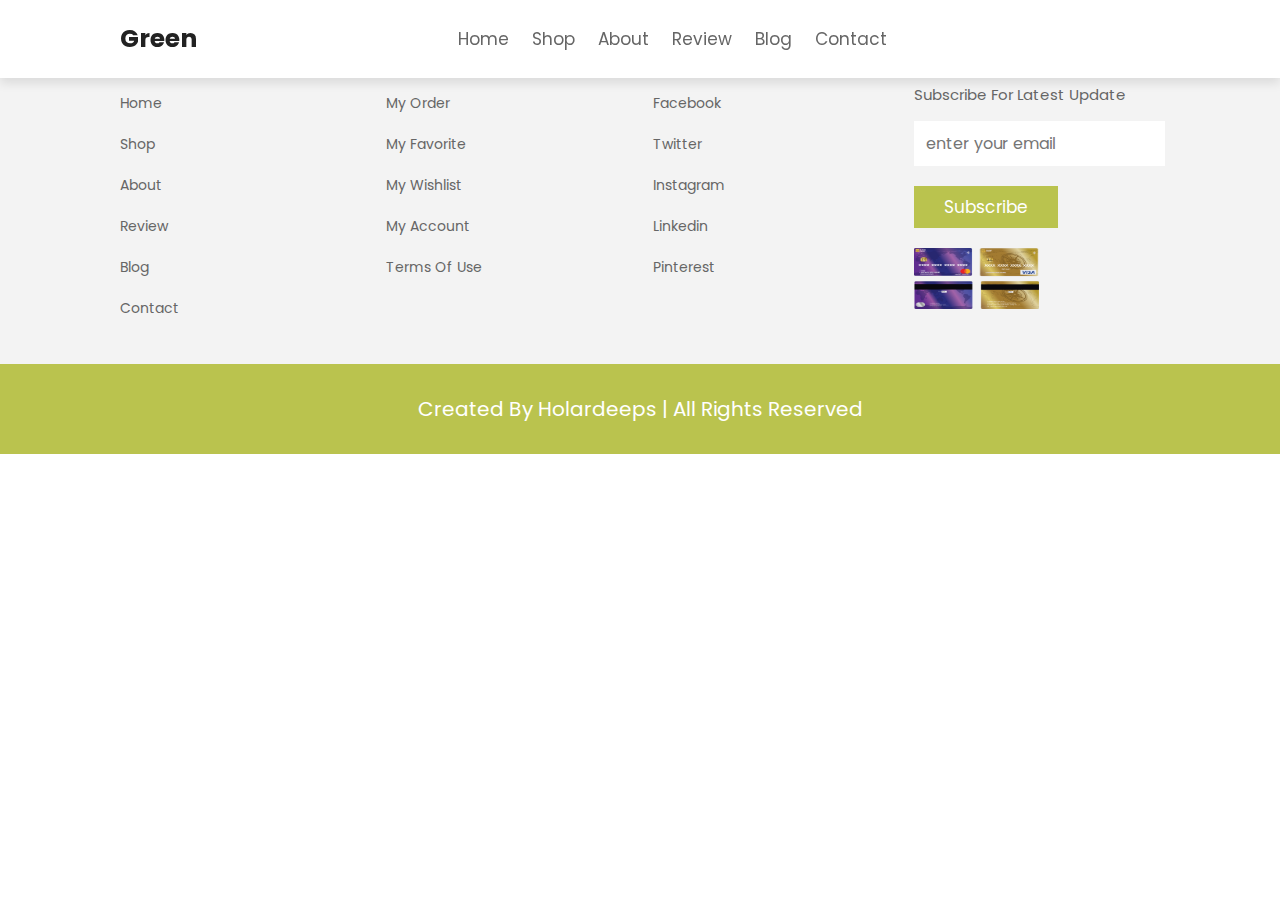
==== blog.html @ 7e9617c3 "Added bg img" ====
<!DOCTYPE html>
<html lang="en">

<head>
    <meta charset="UTF-8">
    <meta name="viewport" content="width=device-width, initial-scale=1.0">
    <link rel="stylesheet" href="./css/style.css">
    <link rel="stylesheet" href="https://cdnjs.cloudflare.com/ajax/libs/font-awesome/6.5.1/css/all.min.css"
        integrity="sha512-DTOQO9RWCH3ppGqcWaEA1BIZOC6xxalwEsw9c2QQeAIftl+Vegovlnee1c9QX4TctnWMn13TZye+giMm8e2LwA=="
        crossorigin="anonymous" referrerpolicy="no-referrer" />
    <title>Blog</title>
</head>

<body>


    <!-- Header Section Starts -->

    <header class="header">

        <a href="contact.html" class="logo"> <i class="fas fa-shopping-basket"></i> Green </a>
        <nav class="navbar">
            <a href="home.html">home</a>
            <a href="shop.html">shop</a>
            <a href="about.html">about</a>
            <a href="review.html">review</a>
            <a href="blog.html">blog</a>
            <a href="contact.html">contact</a>

        </nav>

        <div class="icons">
            <div id="menu-btn" class="fas fa-bars"></div>
            <div id="search-btn" class="fas fa-search"></div>
            <div id="cart-btn" class="fas fa-shopping-cart"></div>
            <div id="login-btn" class="fas fa-user"></div>
        </div>

        <form action="" class="search-form">
            <input type="search" placeholder="search here..." id="search-box">
            <label for="search-box" class="fas fa-search"></label>
        </form>

        <div class="shopping-cart">
            <div class="box">
                <i class="fas fa-times"></i>
                <img src="./images/cart1.jpg" alt="">
                <div class="content">
                    <h3>organic food</h3>
                    <span class="quantity">1</span>
                    <span class="multiply">x</span>
                    <span class="price">$18.99</span>
                </div>
            </div>
            <div class="box">
                <i class="fas fa-times"></i>
                <img src="./images/cart2.jpg" alt="">
                <div class="content">
                    <h3>organic food</h3>
                    <span class="quantity">1</span>
                    <span class="multiply">x</span>
                    <span class="price">$18.99</span>
                </div>
            </div>
            <div class="box">
                <i class="fas fa-times"></i>
                <img src="./images/cart3.jpg" alt="">
                <div class="content">
                    <h3>organic food</h3>
                    <span class="quantity">1</span>
                    <span class="multiply">x</span>
                    <span class="price">$18.99</span>
                </div>
            </div>
            <h3 class="total"> total : <span>56.97</span></h3>
            <a href="#" class="btn">checkout cart</a>
        </div>

        <form action="" class="login-form">
            <h3>Login Form</h3>
            <input type="email" placeholder="enter your email" class="box">
            <input type="password" placeholder="enter your password" class="box">
            <div class="remember">
                <input type="checkbox" name="" id="remember-me">
                <label for="remember-me">remember me</label>
            </div>
            <input type="submit" value="login now" class="btn">
            <p>forget password? <a href="#">click here</a></p>
            <p>dont have an account? <a href="#">create one</a></p>
        </form>



    </header>


    <!-- Header Section ends -->



    <!-- Footer Section Starts -->

    <section class="footer">

        <div class="box-container">

            <div class="box">
                <h3>quick links</h3>
                <a href="home.html"> <i class="fas fa-arrow-right"></i> home </a>
                <a href="shop.html"> <i class="fas fa-arrow-right"></i> shop </a>
                <a href="about.html"> <i class="fas fa-arrow-right"></i> about </a>
                <a href="review.html"> <i class="fas fa-arrow-right"></i> review </a>
                <a href="blog.html"> <i class="fas fa-arrow-right"></i> blog </a>
                <a href="contact.html"> <i class="fas fa-arrow-right"></i> contact </a>
            </div>
            <div class="box">
                <h3>extra links</h3>
                <a href="#"> <i class="fas fa-arrow-right"></i> my order</a>
                <a href="#"> <i class="fas fa-arrow-right"></i> my favorite</a>
                <a href="#"> <i class="fas fa-arrow-right"></i> my wishlist</a>
                <a href="#"> <i class="fas fa-arrow-right"></i> my account</a>
                <a href="#"> <i class="fas fa-arrow-right"></i> terms of use</a>
            </div>

            <div class="box">
                <h3>follow us</h3>
                <a href="#"> <i class="fab fa-facebook-f"></i> facebook </a>
                <a href="#"> <i class="fab fa-twitter"></i> twitter </a>
                <a href="#"> <i class="fab fa-instagram"></i> instagram </a>
                <a href="#"> <i class="fab fa-linkedin"></i> linkedin </a>
                <a href="#"> <i class="fab fa-pinterest"></i> pinterest </a>
            </div>

            <div class="box">
                <h3>newsletter</h3>
                <p>subscribe for latest update</p>
                <form action="">
                    <input type="email" placeholder="enter your email">
                    <input type="submit" value="subscribe" class="btn">
                </form>
                <img src="./images/payment.png" class="payment" alt="">
            </div>

        </div>



    </section>

    <section class="credit">created by Holardeeps | all rights reserved</section>

    <!-- Footer Section Ends -->











    <!-- Js file link -->
    <script src="js/script.js"></script>
</body>

</html>
---- css/style.css ----
@import url("https://fonts.googleapis.com/css2?family=Poppins:wght@100;300;400;500;600&display=swap");
* {
  font-family: "Poppins", sans-serif;
  margin: 0;
  padding: 0;
  box-sizing: border-box;
  outline: none;
  border: none;
  text-decoration: none;
  text-transform: capitalize;
  transition: 0.2s linear;
}

html {
  font-size: 62.5%;
  overflow: hidden;
  scroll-behavior: smooth;
}

section {
  padding: 3rem 9%;
}

.btn {
  margin-top: 1rem;
  display: inline-block;
  padding: 0.8rem 3rem;
  background: #bac34e;
  color: #fff;
  font-size: 1.7rem;
  cursor: pointer;
}
.btn:hover {
  color: #bac34e;
  background: #222;
}

.header {
  position: fixed;
  top: 0;
  left: 0;
  right: 0;
  z-index: 1000;
  background: #fff;
  box-shadow: 0 0.5rem 1rem rgba(0, 0, 0, 0.1);
  display: flex;
  align-items: center;
  justify-content: space-between;
  padding: 2rem 9%;
}
.header .logo {
  font-size: 2.5rem;
  font-weight: bolder;
  color: #222;
}
.header .logo i {
  color: #bac34e;
  padding-right: 0.5rem;
}
.header .navbar a {
  font-size: 1.7rem;
  color: #666;
  margin: 0 1rem;
}
.header .navbar a:hover {
  color: #bac34e;
}
.header .icons div {
  font-size: 2.5rem;
  margin-left: 1.7rem;
  cursor: pointer;
  color: #666;
}
.header .icons div:hover {
  color: #bac34e;
}
.header .search-form {
  position: absolute;
  top: -115%;
  right: 2rem;
  width: 50rem;
  border-radius: 0.5rem;
  display: flex;
  align-items: center;
  height: 5.5rem;
  box-shadow: 0 0.5rem 1rem rgba(0, 0, 0, 0.1);
  background: #fff;
}
.header .search-form.active {
  top: 115%;
}
.header .search-form input {
  height: 100%;
  width: 100%;
  padding: 0 1.2rem;
  font-size: 1.6rem;
  color: #222;
  text-transform: none;
}
.header .search-form label {
  font-size: 2.5rem;
  margin-right: 1.7rem;
  cursor: pointer;
  color: #666;
}
.header .search-form label:hover {
  color: #bac34e;
}
.header .shopping-cart {
  position: absolute;
  top: 115%;
  right: -105%;
  background: #fff;
  border-radius: 0.5rem;
  box-shadow: 0 0.5rem 1rem rgba(0, 0, 0, 0.1);
  width: 35rem;
  padding: 2rem;
}
.header .shopping-cart.active {
  right: 2rem;
  transition: 0.5s linear;
}
.header .shopping-cart .box {
  display: flex;
  align-items: center;
  gap: 1.5rem;
  margin-bottom: 1.5rem;
  position: relative;
}
.header .shopping-cart .box .fa-times {
  position: absolute;
  top: 50%;
  right: 2rem;
  transform: translateY(-50%);
  font-size: 2rem;
  color: #666;
  cursor: pointer;
}
.header .shopping-cart .box .fa-times:hover {
  color: #bac34e;
}
.header .shopping-cart .box img {
  height: 7rem;
  width: 7rem;
}
.header .shopping-cart .box .content h3 {
  font-size: 1.7rem;
  padding-bottom: 0.5rem;
  color: #222;
}
.header .shopping-cart .box .content span {
  font-size: 1.5rem;
  color: #666;
}
.header .shopping-cart .box .content span.multiply {
  margin: 0 0.5rem;
}
.header .shopping-cart .total {
  color: #666;
  text-align: center;
  font-size: 2.2rem;
}
.header .shopping-cart .total span {
  color: #222;
}
.header .shopping-cart .btn {
  text-align: center;
  width: 100%;
}
.header .login-form {
  position: absolute;
  top: 115%;
  right: -105%;
  background: #fff;
  border-radius: 0.5rem;
  box-shadow: 0 0.5rem 1rem rgba(0, 0, 0, 0.1);
  width: 35rem;
  padding: 2rem;
}
.header .login-form.active {
  right: 2rem;
  transition: 0.4s linear;
}
.header .login-form h3 {
  color: #222;
  text-transform: uppercase;
  font-size: 2rem;
  text-align: center;
  margin-bottom: 0.7rem;
}
.header .login-form .box {
  margin: 0.7rem 0;
  border: 0.1rem solid rgba(0, 0, 0, 0.1);
  padding: 1rem 1.2rem;
  font-size: 1.5rem;
  color: #222;
  text-transform: none;
  width: 100%;
}
.header .login-form .remember {
  display: flex;
  align-items: center;
  gap: 0.5rem;
  margin: 0.7rem 0;
}
.header .login-form .remember label {
  font-size: 1.5rem;
  color: #666;
  cursor: pointer;
}
.header .login-form .btn {
  margin: 1rem 0;
  width: 100%;
  text-align: center;
}
.header .login-form p {
  color: #666;
  padding-top: 0.7rem;
  font-size: 1.4rem;
}
.header .login-form p a {
  color: #bac34e;
}
.header .login-form p a:hover {
  text-decoration: underline;
}

#menu-btn {
  display: none;
}

.home {
  padding-top: 14rem;
  background: url(../images/home-bg.jpg) no-repeat;
  background-size: cover;
  background-position: center;
  position: relative;
}
.home .slides-container .slide {
  display: flex;
  align-items: center;
  flex-wrap: wrap;
  gap: 1.5rem;
}
.home .slides-container .slide .content {
  flex: 1 1 40rem;
}
.home .slides-container .slide .image {
  flex: 1 1 40rem;
}
.home .slides-container .slide .image img {
  height: 160px;
  width: 260px;
}

.footer {
  background: #f3f3f3;
}
.footer .box-container {
  display: grid;
  grid-template-columns: repeat(auto-fit, minmax(25rem, 1fr));
  grid-gap: 1.5rem;
}
.footer .box-container .box h3 {
  font-size: 2.2rem;
  color: #222;
  padding: 1rem 0;
}
.footer .box-container .box p {
  font-size: 1.5rem;
  color: #666;
  padding-bottom: 0.5rem;
}
.footer .box-container .box a {
  font-size: 1.4rem;
  color: #666;
  padding: 1rem 0;
  display: block;
}
.footer .box-container .box a:hover {
  color: #bac34e;
}
.footer .box-container .box a:hover i {
  padding-right: 2rem;
}
.footer .box-container .box a i {
  padding-right: 0.5rem;
  color: #bac34e;
}
.footer .box-container .box form input[type=email] {
  width: 100%;
  padding: 1rem 1.2rem;
  font-size: 1.6rem;
  color: #222;
  margin: 1rem 0;
  text-transform: none;
}
.footer .box-container .box .payment {
  height: 20%;
  width: 50%;
  margin-top: 2rem;
}

.credit {
  text-align: center;
  background: #bac34e;
  color: #fff;
  font-size: 2rem;
}

@media (max-width: 968px) {
  html {
    font-size: 55%;
  }
  .header {
    padding: 2rem;
  }
  section {
    padding: 3rem 2rem;
  }
}
@media (max-width: 768px) {
  #menu-btn {
    display: inline-block;
  }
  .header .search-form {
    width: 100%;
    right: 0;
    border-radius: 0;
  }
  .header .search-form.active {
    top: 99%;
    border-top: 0.1rem solid rgba(0, 0, 0, 0.1);
    border-bottom: 0.1rem solid rgba(0, 0, 0, 0.1);
  }
  .header .navbar {
    position: absolute;
    top: 99%;
    left: 0;
    right: 0;
    background: #fff;
    border-top: 0.1rem solid rgba(0, 0, 0, 0.1);
    border-bottom: 0.1rem solid rgba(0, 0, 0, 0.1);
    clip-path: polygon(0 0, 100% 0, 0 0);
  }
  .header .navbar.active {
    clip-path: polygon(0 0, 100% 0, 100% 100%, 0 100%);
  }
  .header .navbar a {
    margin: 1.5rem;
    padding: 1.5rem;
    background: #f3f3f3;
    font-size: 2rem;
    display: block;
    border-radius: 0.5rem;
  }
}
@media (max-width: 450px) {
  html {
    font-size: 55%;
  }
}
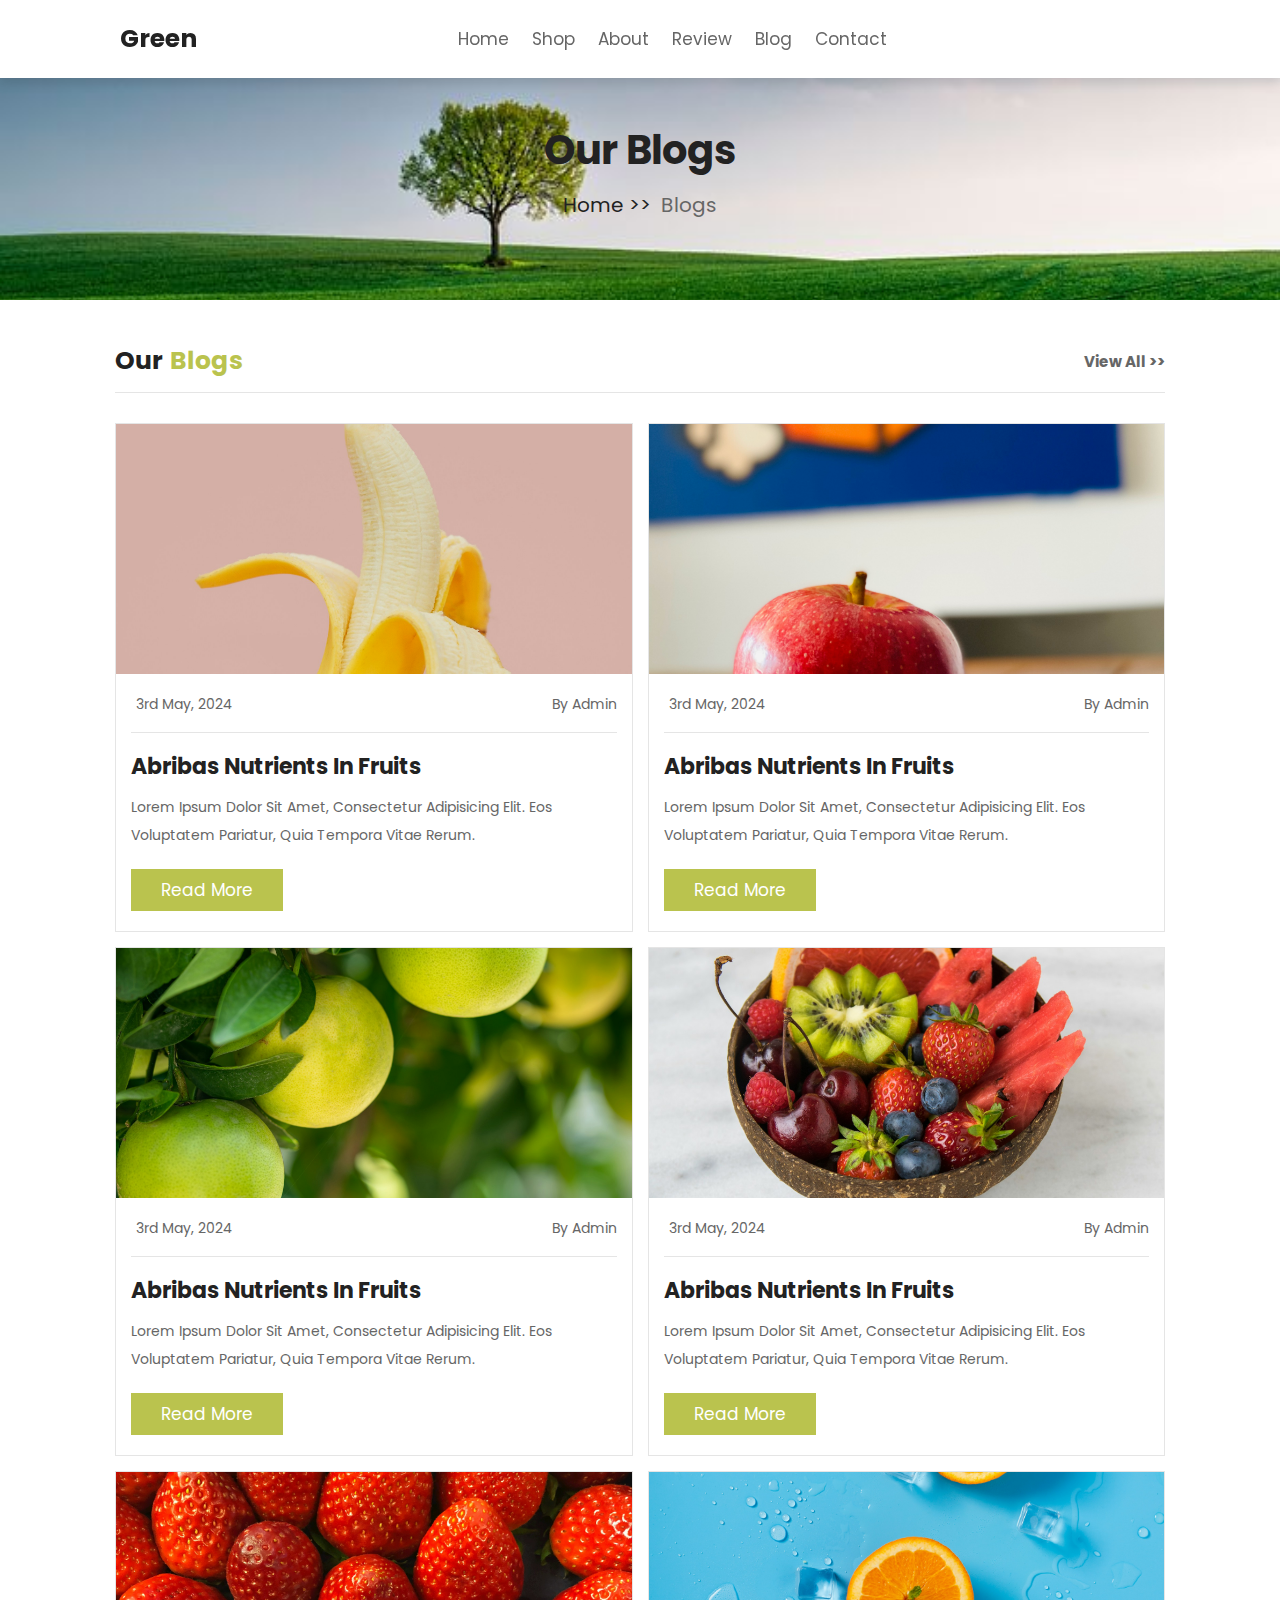
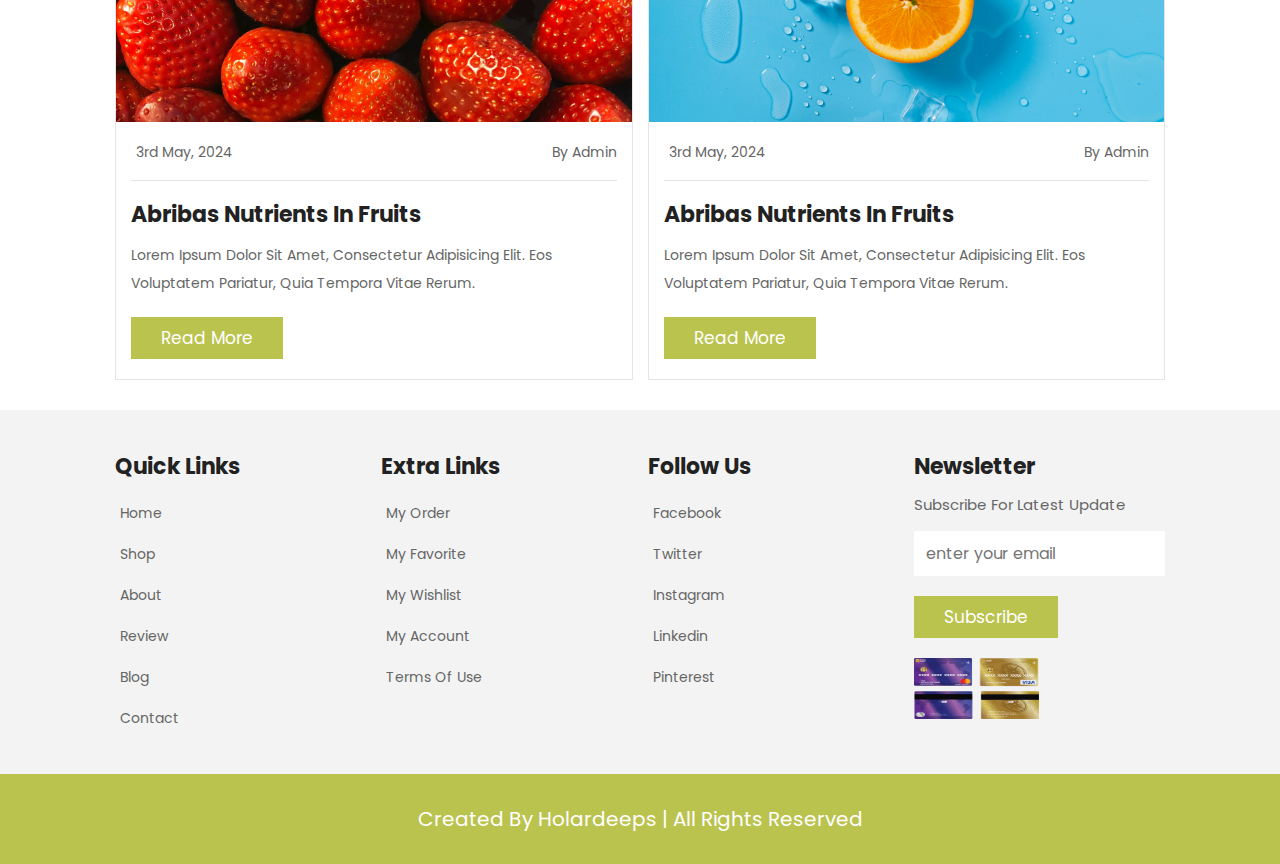
==== commit c4550e33: "Added the blog's page" ====
--- a/blog.html
+++ b/blog.html
@@ -96,6 +96,114 @@
 
     <!-- Header Section ends -->
 
+<div class="heading">
+    <h1>our blogs</h1>
+    <p> <a href="home.html">home >> </a> blogs </p>
+</div>
+
+<section class="blogs">
+
+    <h1 class="title"> our <span>blogs</span> <a href="#">view all >></a> </h1>
+
+    <div class="box-container">
+
+        <div class="box">
+            <div class="image">
+                <img src="./images/blog-img-1.jpg" alt="">
+            </div>
+            <div class="content">
+                <div class="icons">
+                    <a href="#"> <i class="fas fa-calendar"></i> 3rd may, 2024 </a>
+                    <a href="#"> <i class="fas fa-user"></i> by admin </a>
+                </div>
+                <h3>Abribas nutrients in fruits</h3>
+                <p>Lorem ipsum dolor sit amet, consectetur adipisicing elit. Eos voluptatem pariatur, quia tempora vitae rerum.</p>
+                <a href="#" class="btn">read more</a>
+            </div>
+        </div>
+
+        <div class="box">
+            <div class="image">
+                <img src="./images/blog-img-2.jpg" alt="">
+            </div>
+            <div class="content">
+                <div class="icons">
+                    <a href="#"> <i class="fas fa-calendar"></i> 3rd may, 2024 </a>
+                    <a href="#"> <i class="fas fa-user"></i> by admin </a>
+                </div>
+                <h3>Abribas nutrients in fruits</h3>
+                <p>Lorem ipsum dolor sit amet, consectetur adipisicing elit. Eos voluptatem pariatur, quia tempora vitae rerum.</p>
+                <a href="#" class="btn">read more</a>
+            </div>
+        </div>
+
+        <div class="box">
+            <div class="image">
+                <img src="./images/blog-img-3.jpg" alt="">
+            </div>
+            <div class="content">
+                <div class="icons">
+                    <a href="#"> <i class="fas fa-calendar"></i> 3rd may, 2024 </a>
+                    <a href="#"> <i class="fas fa-user"></i> by admin </a>
+                </div>
+                <h3>Abribas nutrients in fruits</h3>
+                <p>Lorem ipsum dolor sit amet, consectetur adipisicing elit. Eos voluptatem pariatur, quia tempora vitae rerum.</p>
+                <a href="#" class="btn">read more</a>
+            </div>
+        </div>
+
+        <div class="box">
+            <div class="image">
+                <img src="./images/blog-img-4.jpg" alt="">
+            </div>
+            <div class="content">
+                <div class="icons">
+                    <a href="#"> <i class="fas fa-calendar"></i> 3rd may, 2024 </a>
+                    <a href="#"> <i class="fas fa-user"></i> by admin </a>
+                </div>
+                <h3>Abribas nutrients in fruits</h3>
+                <p>Lorem ipsum dolor sit amet, consectetur adipisicing elit. Eos voluptatem pariatur, quia tempora vitae rerum.</p>
+                <a href="#" class="btn">read more</a>
+            </div>
+        </div>
+
+        <div class="box">
+            <div class="image">
+                <img src="./images/blog-img-5.jpg" alt="">
+            </div>
+            <div class="content">
+                <div class="icons">
+                    <a href="#"> <i class="fas fa-calendar"></i> 3rd may, 2024 </a>
+                    <a href="#"> <i class="fas fa-user"></i> by admin </a>
+                </div>
+                <h3>Abribas nutrients in fruits</h3>
+                <p>Lorem ipsum dolor sit amet, consectetur adipisicing elit. Eos voluptatem pariatur, quia tempora vitae rerum.</p>
+                <a href="#" class="btn">read more</a>
+            </div>
+        </div>
+
+        <div class="box">
+            <div class="image">
+                <img src="./images/blog-img-6.jpg" alt="">
+            </div>
+            <div class="content">
+                <div class="icons">
+                    <a href="#"> <i class="fas fa-calendar"></i> 3rd may, 2024 </a>
+                    <a href="#"> <i class="fas fa-user"></i> by admin </a>
+                </div>
+                <h3>Abribas nutrients in fruits</h3>
+                <p>Lorem ipsum dolor sit amet, consectetur adipisicing elit. Eos voluptatem pariatur, quia tempora vitae rerum.</p>
+                <a href="#" class="btn">read more</a>
+            </div>
+        </div>
+    </div>
+
+
+</section>
+
+
+
+
 
 
     <!-- Footer Section Starts -->
--- a/css/style.css
+++ b/css/style.css
@@ -13,12 +13,59 @@
 
 html {
   font-size: 62.5%;
-  overflow: hidden;
+  overflow-x: hidden;
   scroll-behavior: smooth;
 }
 
 section {
   padding: 3rem 9%;
+}
+
+.heading {
+  background: url(../images/heading-bg.jpg) no-repeat;
+  background-size: cover;
+  background-position: center;
+  text-align: center;
+  padding-top: 12rem;
+  padding-bottom: 8rem;
+}
+.heading h1 {
+  color: #222;
+  font-size: 4rem;
+}
+.heading p {
+  padding-top: 1rem;
+  font-size: 2rem;
+  color: #666;
+}
+.heading p a {
+  color: #222;
+  padding-right: 0.5rem;
+}
+.heading p a:hover {
+  color: #bac34e;
+}
+
+.title {
+  display: flex;
+  align-items: center;
+  font-size: 2.5rem;
+  margin-bottom: 3rem;
+  padding: 1.2rem 0;
+  border-bottom: 0.1rem solid rgba(0, 0, 0, 0.1);
+  color: #222;
+}
+.title span {
+  color: #bac34e;
+  padding-left: 0.7rem;
+}
+.title a {
+  margin-left: auto;
+  color: #666;
+  font-size: 1.5rem;
+}
+.title a:hover {
+  color: #bac34e;
 }
 
 .btn {
@@ -229,6 +276,18 @@
   display: none;
 }
 
+@keyframes fadeLeft {
+  0% {
+    transform: translateX(-5rem);
+    opacity: 0;
+  }
+}
+@keyframes fadeUp {
+  0% {
+    transform: scale(0.5);
+    opacity: 0;
+  }
+}
 .home {
   padding-top: 14rem;
   background: url(../images/home-bg.jpg) no-repeat;
@@ -241,16 +300,366 @@
   align-items: center;
   flex-wrap: wrap;
   gap: 1.5rem;
+  display: none;
+}
+.home .slides-container .slide.active {
+  display: flex;
 }
 .home .slides-container .slide .content {
   flex: 1 1 40rem;
+  animation: fadeLeft 0.4s linear 0.4s;
+}
+.home .slides-container .slide .content span {
+  color: #bac34e;
+  font-size: 3.5rem;
+}
+.home .slides-container .slide .content h3 {
+  font-size: 6rem;
+  color: #222;
+  padding: 0.5rem 0;
 }
 .home .slides-container .slide .image {
   flex: 1 1 40rem;
+  margin: 3rem 0;
 }
 .home .slides-container .slide .image img {
-  height: 160px;
-  width: 260px;
+  width: 70%;
+  animation: fadeUp 0.7s linear;
+}
+.home #next-slide,
+.home #prev-slide {
+  position: absolute;
+  top: 50%;
+  transform: translateY(-50%);
+  height: 5rem;
+  width: 5rem;
+  line-height: 5rem;
+  box-shadow: 0 0.5rem 1rem rgba(0, 0, 0, 0.1);
+  text-align: center;
+  background: #fff;
+  font-size: 3rem;
+  color: #222;
+  cursor: pointer;
+}
+.home #next-slide:hover,
+.home #prev-slide:hover {
+  background: #bac34e;
+  color: #fff;
+}
+.home #prev-slide {
+  left: 2.5rem;
+}
+.home #next-slide {
+  right: 2.5rem;
+}
+
+.banner-container {
+  display: grid;
+  grid-template-columns: repeat(auto-fit, minmax(32rem, 1fr));
+  grid-gap: 1.5rem;
+}
+.banner-container .banner {
+  position: relative;
+  height: 25rem;
+  overflow: hidden;
+}
+.banner-container .banner:hover img {
+  transform: scale(1.2);
+  transition: 0.4s ease-in-out;
+}
+.banner-container .banner img {
+  height: 100%;
+  width: 100%;
+  object-fit: cover;
+}
+.banner-container .banner .content {
+  position: absolute;
+  top: 50%;
+  left: 2rem;
+  transform: translateY(-50%);
+}
+.banner-container .banner .content span {
+  color: goldenrod;
+  font-size: 2.5rem;
+}
+.banner-container .banner .content h3 {
+  font-size: 2rem;
+  padding-top: 0.5rem;
+  color: #222;
+}
+.banner-container .banner .content .btn {
+  padding: 0.8rem 2.5rem;
+}
+
+.category .box-container {
+  display: grid;
+  grid-template-columns: repeat(auto-fit, minmax(16rem, 1fr));
+  grid-gap: 1.5rem;
+  padding: 4rem 0;
+}
+.category .box-container .box {
+  text-align: center;
+}
+.category .box-container .box img {
+  height: 15rem;
+}
+.category .box-container .box h3 {
+  font-size: 2rem;
+  margin: 1rem 0;
+  color: #666;
+}
+.category .box-container .box:hover h3 {
+  color: #bac34e;
+}
+
+.products .box-container {
+  display: grid;
+  grid-template-columns: repeat(auto-fit, minmax(25rem, 1fr));
+  grid-gap: 1.5rem;
+}
+.products .box-container .box {
+  position: relative;
+  background: #f3f3f3;
+  text-align: center;
+  overflow: hidden;
+}
+.products .box-container .box:hover .icons {
+  top: 0;
+}
+.products .box-container .box .icons {
+  position: absolute;
+  top: -105%;
+  left: 0;
+  height: 30rem;
+  width: 100%;
+  display: flex;
+  align-items: center;
+  justify-content: center;
+  background: rgba(243, 243, 243, 0.8);
+  gap: 1rem;
+}
+.products .box-container .box .icons a {
+  font-size: 2rem;
+  height: 5rem;
+  width: 5rem;
+  line-height: 5rem;
+  background: #fff;
+  box-shadow: 0 0.5rem 1rem rgba(0, 0, 0, 0.1);
+  color: #666;
+}
+.products .box-container .box .icons a:hover {
+  background: #bac34e;
+  color: #fff;
+}
+.products .box-container .box .image {
+  height: 30rem;
+  width: 100%;
+  border-radius: 20px;
+  overflow: hidden;
+}
+.products .box-container .box .image img {
+  height: 100%;
+  width: 100%;
+  object-fit: cover;
+}
+.products .box-container .box .content {
+  padding: 1.5rem;
+}
+.products .box-container .box .content h3 {
+  font-size: 2rem;
+  color: #222;
+}
+.products .box-container .box .content .price {
+  font-size: 2rem;
+  color: #222;
+  padding: 1rem 0;
+}
+.products .box-container .box .content .stars {
+  font-size: 1.7rem;
+  color: #bac34e;
+}
+
+.about {
+  display: flex;
+  align-items: center;
+  flex-wrap: wrap;
+  gap: 1.5rem;
+}
+.about .image {
+  flex: 1 1 40rem;
+}
+.about .image img {
+  width: 100%;
+}
+.about .content {
+  flex: 1 1 40rem;
+}
+.about .content span {
+  color: #bac34e;
+  font-size: 2.5rem;
+}
+.about .content h3 {
+  color: #222;
+  font-size: 3rem;
+  padding-top: 0.5rem;
+}
+.about .content p {
+  color: #666;
+  font-size: 1.4rem;
+  line-height: 2;
+  padding: 1rem 0;
+}
+
+.gallery .box-container {
+  display: grid;
+  grid-template-columns: repeat(auto-fit, minmax(30rem, 1fr));
+  grid-gap: 1.5rem;
+}
+.gallery .box-container .box {
+  height: 25rem;
+  overflow: hidden;
+  position: relative;
+}
+.gallery .box-container .box img {
+  height: 100%;
+  width: 100%;
+  object-fit: cover;
+}
+.gallery .box-container .box:hover img {
+  transform: scale(1.2);
+}
+.gallery .box-container .box:hover .icons {
+  bottom: 0;
+}
+.gallery .box-container .box .icons {
+  text-align: center;
+  background: rgba(0, 0, 0, 0.7);
+  padding: 0.5rem 0;
+  position: absolute;
+  bottom: -6rem;
+  left: 0;
+  right: 0;
+  z-index: 10;
+}
+.gallery .box-container .box .icons a {
+  font-size: 2.5rem;
+  color: #fff;
+  margin: 0 1.5rem;
+}
+.gallery .box-container .box .icons a:hover {
+  color: #bac34e;
+}
+
+.info-container {
+  display: grid;
+  grid-template-columns: repeat(auto-fit, minmax(27rem, 1fr));
+  grid-gap: 1.5rem;
+}
+.info-container .info {
+  display: flex;
+  align-items: center;
+  gap: 1.5rem;
+}
+.info-container .info img {
+  height: 7rem;
+}
+.info-container .info .content h3 {
+  font-size: 2rem;
+  color: #222;
+  padding-bottom: 0.5rem;
+}
+.info-container .info .content span {
+  font-size: 1.5rem;
+  color: #666;
+}
+
+.review {
+  display: grid;
+  grid-template-columns: repeat(auto-fit, minmax(40rem, 1fr));
+  grid-gap: 1.5rem;
+}
+.review .box {
+  padding: 2rem;
+  border: 0.1rem solid rgba(0, 0, 0, 0.1);
+}
+.review .box .user {
+  display: flex;
+  align-items: center;
+  gap: 1.5rem;
+  margin-bottom: 1rem;
+}
+.review .box .user img {
+  height: 7rem;
+  width: 7rem;
+  border-radius: 50%;
+}
+.review .box .user h3 {
+  font-size: 2.2rem;
+  color: #222;
+  padding-bottom: 0.3rem;
+}
+.review .box .user span {
+  font-size: 1.4rem;
+  color: #bac34e;
+}
+.review .box p {
+  font-size: 1.4rem;
+  color: #666;
+  line-height: 2;
+}
+
+.blogs .box-container {
+  display: grid;
+  grid-template-columns: repeat(auto-fit, minmax(40rem, 1fr));
+  grid-gap: 1.5rem;
+}
+.blogs .box-container .box {
+  border: 0.1rem solid rgba(0, 0, 0, 0.1);
+}
+.blogs .box-container .box:hover .image img {
+  transform: scale(1.2);
+}
+.blogs .box-container .box .image {
+  height: 25rem;
+  width: 100%;
+  overflow: hidden;
+}
+.blogs .box-container .box .image img {
+  height: 100%;
+  width: 100%;
+  object-fit: cover;
+}
+.blogs .box-container .box .content {
+  padding: 2rem 1.5rem;
+}
+.blogs .box-container .box .content .icons {
+  border-bottom: 0.1rem solid rgba(0, 0, 0, 0.1);
+  padding-bottom: 1.7rem;
+  margin-bottom: 1.7rem;
+  display: flex;
+  align-items: center;
+  justify-content: space-between;
+}
+.blogs .box-container .box .content .icons a {
+  font-size: 1.4rem;
+  color: #666;
+}
+.blogs .box-container .box .content .icons a:hover {
+  color: #bac34e;
+}
+.blogs .box-container .box .content .icons a i {
+  color: #bac34e;
+  padding-right: 0.5rem;
+}
+.blogs .box-container .box .content h3 {
+  font-size: 2.2rem;
+  color: #222;
+}
+.blogs .box-container .box .content p {
+  font-size: 1.4rem;
+  color: #666;
+  line-height: 2;
+  padding: 1rem 0;
 }
 
 .footer {
@@ -317,6 +726,15 @@
   }
   section {
     padding: 3rem 2rem;
+  }
+  .home #next-slide,
+  .home #prev-slide {
+    transform: translateY(0);
+    top: 88%;
+  }
+  .home #prev-slide {
+    left: auto;
+    right: 8rem;
   }
 }
 @media (max-width: 768px) {
@@ -359,4 +777,7 @@
   html {
     font-size: 55%;
   }
+  .home .slides-container .slide .content h3 {
+    font-size: 4rem;
+  }
 }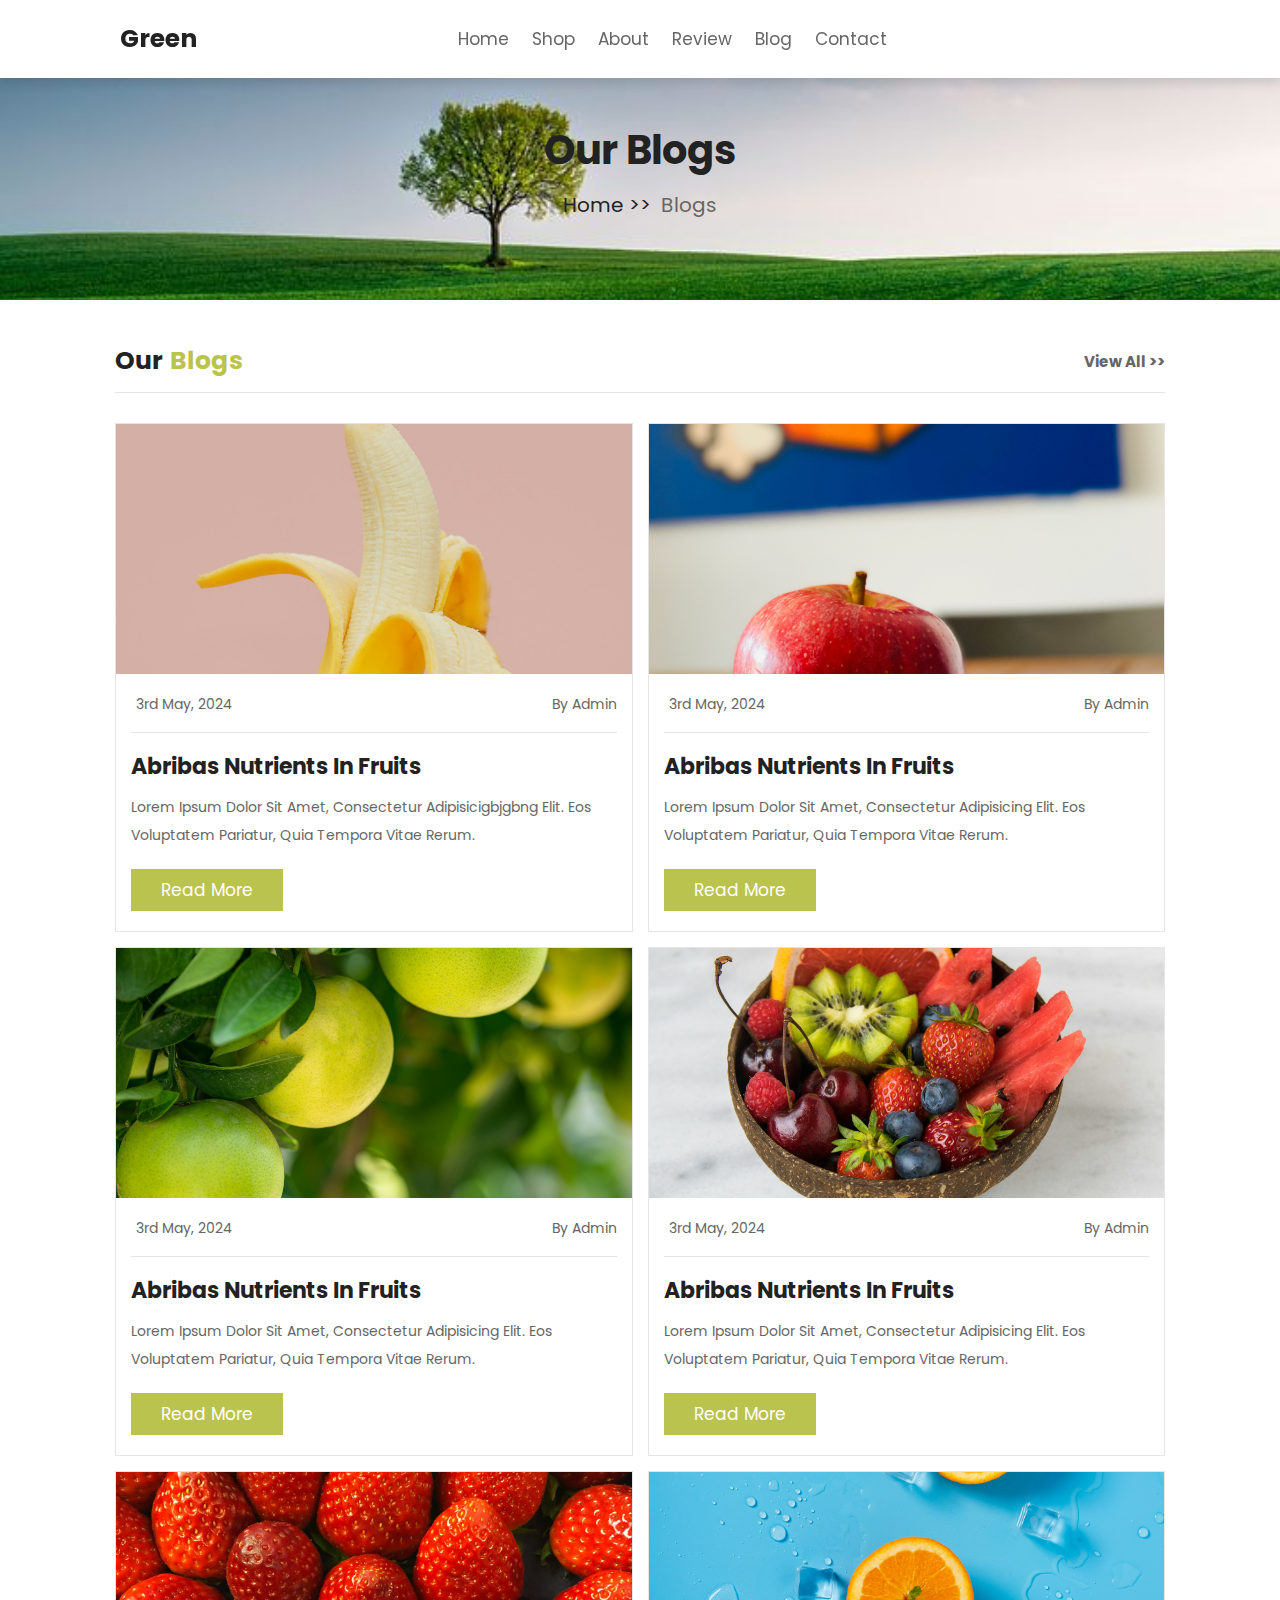
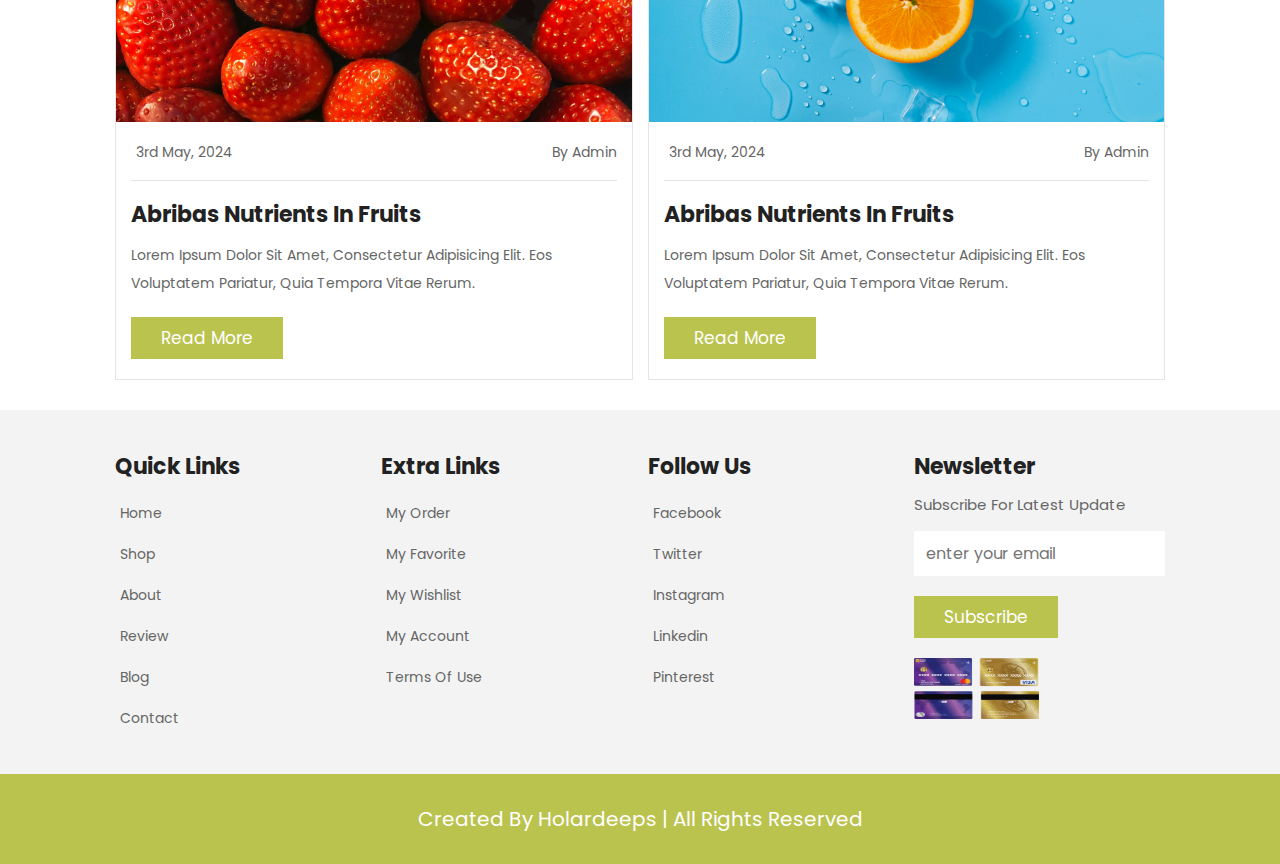
==== commit f1a002a6: "push" ====
--- a/blog.html
+++ b/blog.html
@@ -117,7 +117,7 @@
                     <a href="#"> <i class="fas fa-user"></i> by admin </a>
                 </div>
                 <h3>Abribas nutrients in fruits</h3>
-                <p>Lorem ipsum dolor sit amet, consectetur adipisicing elit. Eos voluptatem pariatur, quia tempora vitae rerum.</p>
+                <p>Lorem ipsum dolor sit amet, consectetur adipisicigbjgbng elit. Eos voluptatem pariatur, quia tempora vitae rerum.</p>
                 <a href="#" class="btn">read more</a>
             </div>
         </div>
--- a/css/style.css
+++ b/css/style.css
@@ -512,7 +512,7 @@
 
 .gallery .box-container {
   display: grid;
-  grid-template-columns: repeat(auto-fit, minmax(30rem, 1fr));
+  grid-template-columns: repeat(auto-fit, minmax(40rem, 1fr));
   grid-gap: 1.5rem;
 }
 .gallery .box-container .box {
@@ -660,6 +660,78 @@
   color: #666;
   line-height: 2;
   padding: 1rem 0;
+}
+
+.contact .icons-container {
+  display: grid;
+  grid-template-columns: repeat(auto-fit, minmax(29rem, 1fr));
+  grid-gap: 1.5rem;
+}
+.contact .icons-container .icons {
+  text-align: center;
+  border: 0.1rem solid rgba(0, 0, 0, 0.1);
+  padding: 2rem;
+}
+.contact .icons-container .icons i {
+  height: 6rem;
+  width: 6rem;
+  line-height: 6rem;
+  font-size: 2.5rem;
+  background: #bac34e;
+  color: #fff;
+  border-radius: 50%;
+}
+.contact .icons-container .icons h3 {
+  color: #222;
+  font-size: 1.5rem;
+  padding: 1rem 0;
+}
+.contact .icons-container .icons p {
+  color: #666;
+  font-size: 1.4rem;
+  line-height: 2;
+}
+.contact .row {
+  display: flex;
+  flex-wrap: wrap;
+  gap: 1.5rem;
+  margin-top: 2rem;
+}
+.contact .row form {
+  padding: 2rem;
+  border: 0.1rem solid rgba(0, 0, 0, 0.1);
+  flex: 1 1 40rem;
+}
+.contact .row form h3 {
+  font-size: 2.5rem;
+  padding-bottom: 1rem;
+  color: #222;
+}
+.contact .row form .inputBox {
+  display: flex;
+  justify-content: space-between;
+  flex-wrap: wrap;
+}
+.contact .row form .inputBox input {
+  width: 49%;
+}
+.contact .row form .inputBox .box,
+.contact .row form textarea {
+  padding: 1rem 1.2rem;
+  font-size: 1.6rem;
+  border: 0.1rem solid rgba(0, 0, 0, 0.1);
+  color: #222;
+  text-transform: none;
+  margin: 0.7rem 0;
+}
+.contact .row form textarea {
+  width: 100%;
+  height: 15rem;
+  resize: none;
+}
+.contact .row .map {
+  flex: 1 1 40rem;
+  width: 100%;
 }
 
 .footer {
@@ -780,4 +852,7 @@
   .home .slides-container .slide .content h3 {
     font-size: 4rem;
   }
+  .contact .row form .inputBox input {
+    width: 100%;
+  }
 }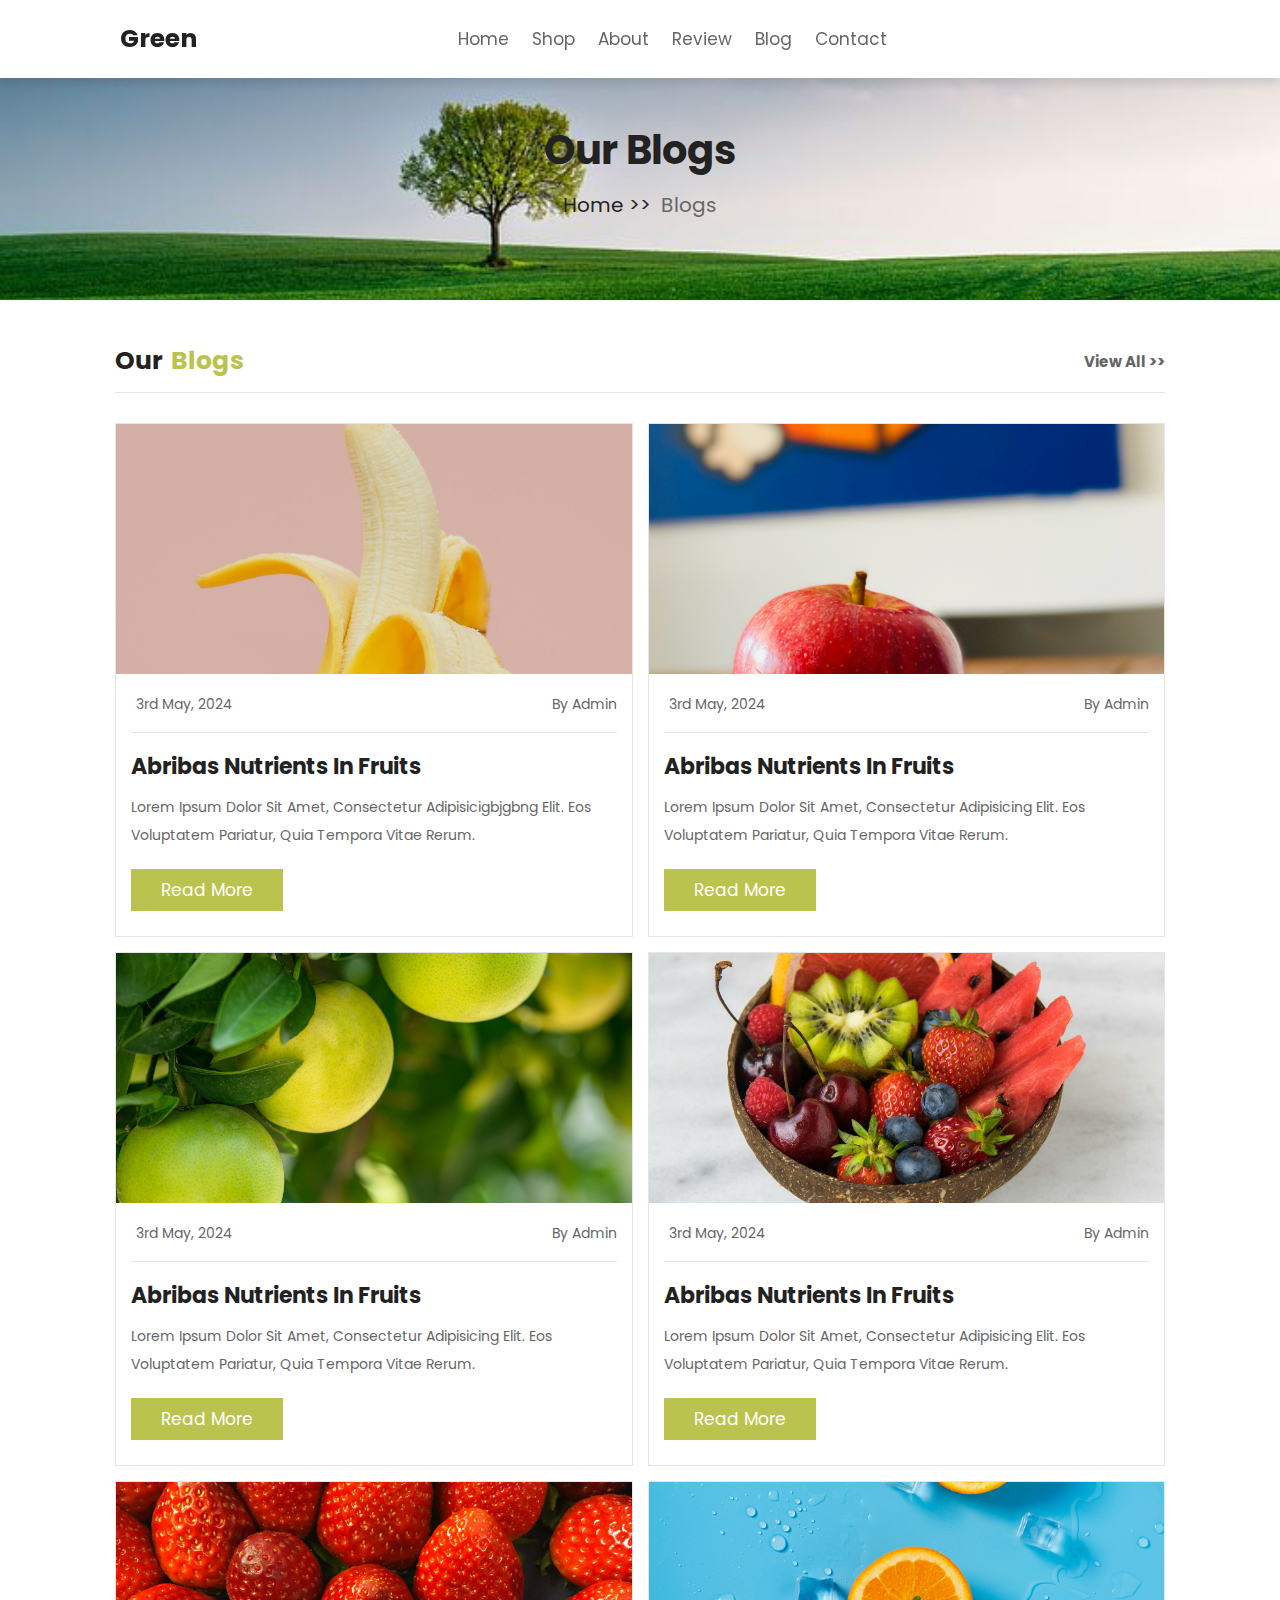
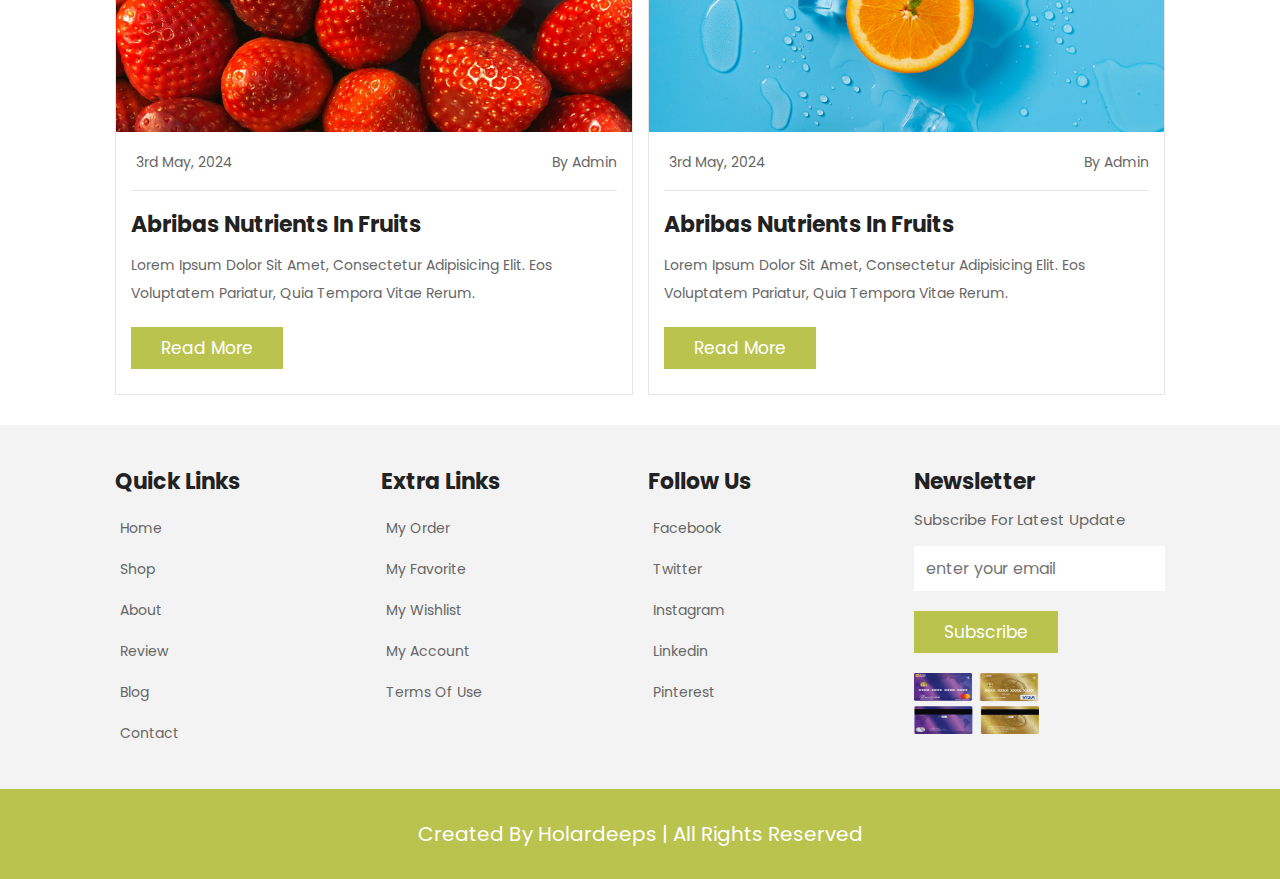
==== commit df99349b: "final push" ====
--- a/blog.html
+++ b/blog.html
@@ -20,7 +20,7 @@
 
         <a href="contact.html" class="logo"> <i class="fas fa-shopping-basket"></i> Green </a>
         <nav class="navbar">
-            <a href="home.html">home</a>
+            <a href="index.html">home</a>
             <a href="shop.html">shop</a>
             <a href="about.html">about</a>
             <a href="review.html">review</a>
@@ -98,7 +98,7 @@
 
 <div class="heading">
     <h1>our blogs</h1>
-    <p> <a href="home.html">home >> </a> blogs </p>
+    <p> <a href="index.html">home >> </a> blogs </p>
 </div>
 
 <section class="blogs">
@@ -214,7 +214,7 @@
 
             <div class="box">
                 <h3>quick links</h3>
-                <a href="home.html"> <i class="fas fa-arrow-right"></i> home </a>
+                <a href="index.html"> <i class="fas fa-arrow-right"></i> home </a>
                 <a href="shop.html"> <i class="fas fa-arrow-right"></i> shop </a>
                 <a href="about.html"> <i class="fas fa-arrow-right"></i> about </a>
                 <a href="review.html"> <i class="fas fa-arrow-right"></i> review </a>
--- a/css/style.css
+++ b/css/style.css
@@ -7,6 +7,7 @@
   outline: none;
   border: none;
   text-decoration: none;
+  overflow: hidden;
   text-transform: capitalize;
   transition: 0.2s linear;
 }
@@ -57,7 +58,7 @@
 }
 .title span {
   color: #bac34e;
-  padding-left: 0.7rem;
+  padding-left: 0.8rem;
 }
 .title a {
   margin-left: auto;
